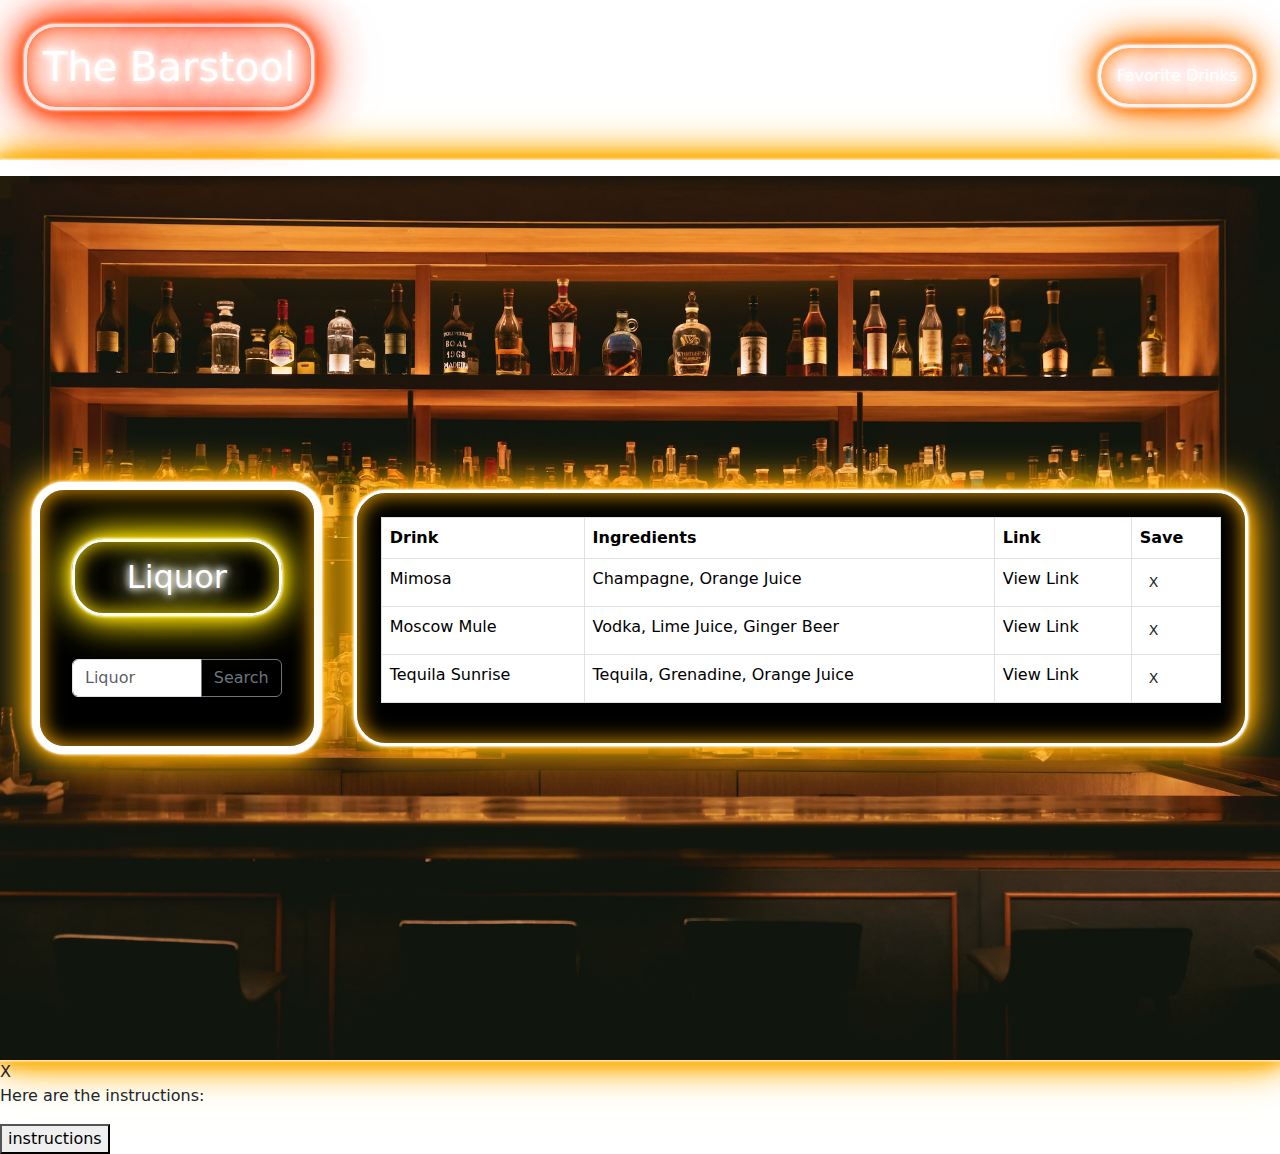
==== index.html @ 0977b594 "returning drinks properly on search, writing to page not yet complete" ====
<!DOCTYPE html>
<html lang="en">
<head>
  <meta charset="UTF-8">
  <meta http-equiv="X-UA-Compatible" content="IE=edge">
  <meta name="viewport" content="width=device-width, initial-scale=1.0">
  <link rel="stylesheet" href="./assets/css/style.css"/>
  <link
  rel="stylesheet"
  href="https://cdn.jsdelivr.net/npm/bootstrap@5.1.3/dist/css/bootstrap.min.css"/>
  <link
  rel="stylesheet" 
  href="https://fonts.google.com/specimen/Indie+Flower?category=Handwriting&subset=latin&noto.script=Latn" />

  <title>The Barstool</title>
</head>
<body>

  <header>
    <section class="header-text">
      <h1 class="neonText">The Barstool</h1>
      <nav>
        <p class="neonText">Favorite Drinks</p>
      </nav>
    </section>
    <div class="fake-border"></div>
  </header>


  <main>
    <aside>
      <section class="search-engine">
      <h2 class="neonText">Liquor</h2>
      <div class="input-group">
        <input id="drink-input"type="text" class="form-control" placeholder="Liquor">
        <button class="btn btn-outline-secondary" type="button" id="button-addon2">Search</button>
      </div>
      </section>
      <!-- <div class="form-check">
        <input class="form-check-input" type="radio" name="flexRadioDefault" id="flexRadioDefault1">
        <label class="form-check-label" for="flexRadioDefault1">
          Tequila
        </label>
      </div>
      <div class="form-check">
        <input class="form-check-input" type="radio" name="flexRadioDefault" id="flexRadioDefault2" checked>
        <label class="form-check-label" for="flexRadioDefault2">
          Vodka
        </label>
      </div>
      <div class="form-check">
        <input class="form-check-input" type="radio" name="flexRadioDefault" id="flexRadioDefault2" checked>
        <label class="form-check-label" for="flexRadioDefault2">
          Whiskey
        </label>
      </div>
      <div class="form-check">
        <input class="form-check-input" type="radio" name="flexRadioDefault" id="flexRadioDefault2" checked>
        <label class="form-check-label" for="flexRadioDefault2">
          Gin
        </label>
      </div> -->
    </aside>

    <section class="drink-table">
      <div class="col">
        <table class="table table-bordered text-white bg-black">
          <thead>
            <tr>
              <th>Drink</th>
              <th>Ingredients</th>
              <th>Link</th>
              <th>Save</th>
            </tr>
          </thead>
          <tbody>
            <tr>
              <td>Mimosa</td>
              <td>Champagne, Orange Juice</td>
              <td>View Link</td>
              <td><button class="btn btn-sm">X</button></td>
            </tr>
            <tr>
              <td>Moscow Mule</td>
              <td>Vodka, Lime Juice, Ginger Beer</td>
              <td>View Link</td>
              <td><button class="btn btn-sm">X</button></td>
            </tr>
            <tr>
              <td>Tequila Sunrise</td>
              <td>Tequila, Grenadine, Orange Juice</td>
              <td>View Link</td>
              <td><button class="btn btn-sm">X</button></td>
            </tr>
          </tbody>
        </table>
      </div>
    </section>

  </main>
  
    <div id="my-modal">
      <span id="close-me">X</span>
      <p>Here are the instructions:</p>
    </div>
  
  
    <div>
      <div>
        <button id="open-modal">instructions</button>
      </div>
    </div>
  
  
  <script src="https://code.jquery.com/jquery-3.5.1.min.js" integrity="sha256-9/aliU8dGd2tb6OSsuzixeV4y/faTqgFtohetphbbj0=" crossorigin="anonymous"></script>
  <script src="./assets/js/script.js"></script>
</body>
</html>
---- assets/css/style.css ----
/* body {
    height: 100vh;
    background-image: url(./edgar-chaparro-Lwx-q6OdGAc-unsplash\ \(1\).jpg);
    background-size: cover;
} */

header {
    height: 10rem;
    background-image: url(./pictures/anastase-maragos-lZzlMYL7Q0Y-unsplash.jpg);
    background-size: cover;
}

.header-text {
    display: flex;
    justify-content: space-between;
    align-items: baseline;
    padding: 1.5rem;
}


main {
    display: flex;
    align-items: center;
    height: 100vh;
    background-image: url(./pictures/edgar-chaparro-Lwx-q6OdGAc-unsplash\ \(1\).jpg);
    background-size: cover;
    background-position: center;
    border-top: 1rem solid #fff;
    box-shadow: 0 0 .2rem #fff,
              0 0 .2rem #fff,
              0 0 2rem #ffae00,
              0 0 0.8rem #ffae00,
              0 0 2.8rem #ffae00,
             0 0 1.3rem #ffae00; 
}

aside {
    display: flex;
    flex-direction: column;
    padding: 2rem;
    margin: 2rem;
    text-align: center;
    background-color: black;
    border-radius: 2rem;
    border: 0.5rem solid #fff;
    box-shadow: 0 0 .2rem #fff,
              0 0 .2rem #fff,
              0 0 2rem #ffae00,
              0 0 0.8rem #ffae00,
              0 0 2.8rem #ffae00,
              inset 0 0 1.3rem #ffae00; 
}

.search-engine {
    display: flex;
    flex-direction: column;
    height: 12rem;
    justify-content: space-around;
}

.drink-table {
    display: flex;
    flex-direction: column;
    width: 100%;
    padding: 1.5rem;
    margin-right: 2rem;
    background-color: black;
    color: white;
    border-radius: 2rem;
    border: 0.2rem solid #fff;
    box-shadow: 0 0 .2rem #fff,
              0 0 .2rem #fff,
              0 0 2rem #ffae00,
              0 0 0.8rem #ffae00,
              0 0 2.8rem #ffae00,
              inset 0 0 1.3rem #ffae00; 
}

/* table, th, td, tr {
    border: 5px solid white;
    
} */


.neonText {
    color: #fff;
    text-shadow:
      0 0 7px #fff,
      0 0 10px #fff,
      0 0 21px #fff,
      0 0 42px #ff4800,
      0 0 82px #ff4800,
      0 0 92px #ff4800,
      0 0 102px #ff4800,
      0 0 151px #ff4800;
  }

  h1.neonText {
    color: #fff;
    text-shadow:
      0 0 7px #fff,
      0 0 10px #fff,
      0 0 21px #fff,
      0 0 42px #ff4800,
      0 0 82px #ff4800,
      0 0 92px #ff4800,
      0 0 102px #ff4800,
      0 0 151px #ff4800;
    animation: pulsate-red 2.5s infinite alternate;  
    border: 0.2rem solid #fff;
    border-radius: 2rem;
    padding: 1rem;
    box-shadow: 0 0 .2rem #fff,
              0 0 .2rem #fff,
              0 0 2rem #ff4800,
              0 0 0.8rem #ff4800,
              0 0 2.8rem #ff4800,
              inset 0 0 1.3rem #ff4800; 
  }

  h2.neonText {
    color: #fff;
    text-shadow:
      0 0 7px #fff,
      0 0 10px #fff,
      0 0 21px #fff,
      0 0 42px #ffe100,
      0 0 82px #ffe100,
      0 0 92px #ffe100,
      0 0 102px #ffe100,
      0 0 151px #ffe100;
    animation: pulsate-yellow 2.5s infinite alternate;  
    border: 0.2rem solid #fff;
    border-radius: 2rem;
    padding: 1rem;
    box-shadow: 0 0 .2rem #fff,
              0 0 .2rem #fff,
              0 0 2rem #ffe100,
              0 0 0.8rem #ffe100,
              0 0 2.8rem #ffe100,
              inset 0 0 1.3rem #ffe100; 
  }

  p.neonText {
    color: #fff;
    text-shadow:
      0 0 7px #fff,
      0 0 10px #fff,
      0 0 21px #fff,
      0 0 42px #ff7b00,
      0 0 82px #ff7b00,
      0 0 92px #ff7b00,
      0 0 102px #ff7b00,
      0 0 151px #ff7b00;
    animation: pulsate-orange 2.5s infinite alternate;  
    border: 0.2rem solid #fff;
    border-radius: 2rem;
    padding: 1rem;
    box-shadow: 0 0 .2rem #fff,
              0 0 .2rem #fff,
              0 0 2rem #ff7b00,
              0 0 0.8rem #ff7b00,
              0 0 2.8rem #ff7b00,
              inset 0 0 1.3rem #ff7b00; 
  }
  
  @keyframes pulsate-red {
      
    100% {
  
        text-shadow:
        0 0 4px #ff4800,
        0 0 11px #ff4800,
        0 0 19px #ff4800,
        0 0 40px #ff4800
        0 0 80px #ff4800,
        0 0 90px #ff4800,
        0 0 100px #ff4800,
        0 0 150px #ff4800;
    
    }
    
     0% {
  
      text-shadow:
      0 0 2px #fff,
      0 0 4px #fff,
      0 0 6px #fff,
      0 0 10px #ff4800,
      0 0 45px #ff4800,
      0 0 55px #ff4800,
      0 0 70px #ff4800,
      0 0 80px #ff4800;

  }
}

@keyframes pulsate-yellow {
      
    100% {
  
        text-shadow:
        0 0 4px #ffe100,
        0 0 11px #ffe100,
        0 0 19px #ffe100,
        0 0 40px #ffe100,
        0 0 80px #ffe100,
        0 0 90px #ffe100,
        0 0 100px #ffe100,
        0 0 150px #ffe100;
    
    }
    
     0% {
  
      text-shadow:
      0 0 2px #fff,
      0 0 4px #fff,
      0 0 6px #fff,
      0 0 10px  #ffe100,
      0 0 45px #ffe100,
      0 0 55px #ffe100,
      0 0 70px #ffe100,
      0 0 80px #ffe100;

  }
}

@keyframes pulsate-orange {
      
    100% {
  
        text-shadow:
        0 0 4px #ff7b00,
        0 0 11px #ff7b00,
        0 0 19px #ff7b00,
        0 0 40px #ff7b00
        0 0 80px #ff7b00,
        0 0 90px #ff7b00,
        0 0 100px #ff7b00,
        0 0 150px #ff7b00;
    
    }
    
     0% {
  
      text-shadow:
      0 0 2px #fff,
      0 0 4px #fff,
      0 0 6px #fff,
      0 0 10px #ff7b00,
      0 0 45px #ff7b00,
      0 0 55px #ff7b00,
      0 0 70px #ff7b00,
      0 0 80px #ff7b00;

  }
}
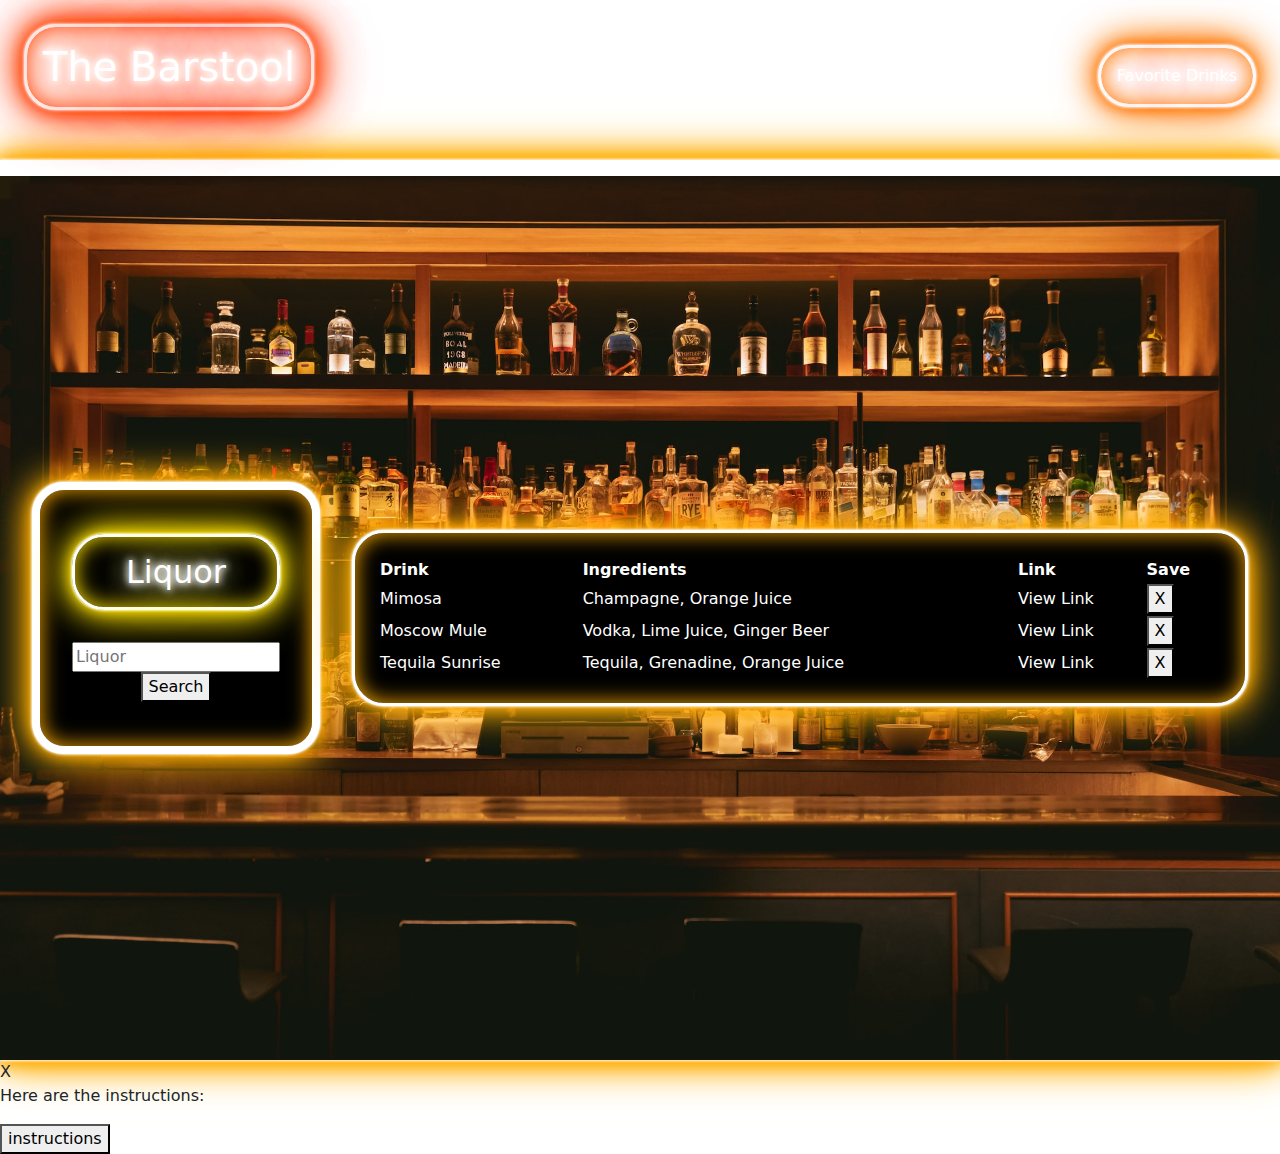
==== commit e2938888: "Merge branch 'main' into initial-layout" ====
--- a/index.html
+++ b/index.html
@@ -31,9 +31,11 @@
     <aside>
       <section class="search-engine">
       <h2 class="neonText">Liquor</h2>
-      <div class="input-group">
-        <input id="drink-input"type="text" class="form-control" placeholder="Liquor">
-        <button class="btn btn-outline-secondary" type="button" id="button-addon2">Search</button>
+
+      <div class="liquor-input">
+        <input type="text" id="drink-input search-input" placeholder="Liquor">
+        <button>Search</button>
+
       </div>
       </section>
       <!-- <div class="form-check">
@@ -63,8 +65,7 @@
     </aside>
 
     <section class="drink-table">
-      <div class="col">
-        <table class="table table-bordered text-white bg-black">
+          <table>
           <thead>
             <tr>
               <th>Drink</th>
@@ -78,23 +79,23 @@
               <td>Mimosa</td>
               <td>Champagne, Orange Juice</td>
               <td>View Link</td>
-              <td><button class="btn btn-sm">X</button></td>
+              <td><button>X</button></td>
             </tr>
             <tr>
               <td>Moscow Mule</td>
               <td>Vodka, Lime Juice, Ginger Beer</td>
               <td>View Link</td>
-              <td><button class="btn btn-sm">X</button></td>
+              <td><button>X</button></td>
+
             </tr>
             <tr>
               <td>Tequila Sunrise</td>
               <td>Tequila, Grenadine, Orange Juice</td>
               <td>View Link</td>
-              <td><button class="btn btn-sm">X</button></td>
+              <td><button>X</button></td>
             </tr>
           </tbody>
         </table>
-      </div>
     </section>
 
   </main>
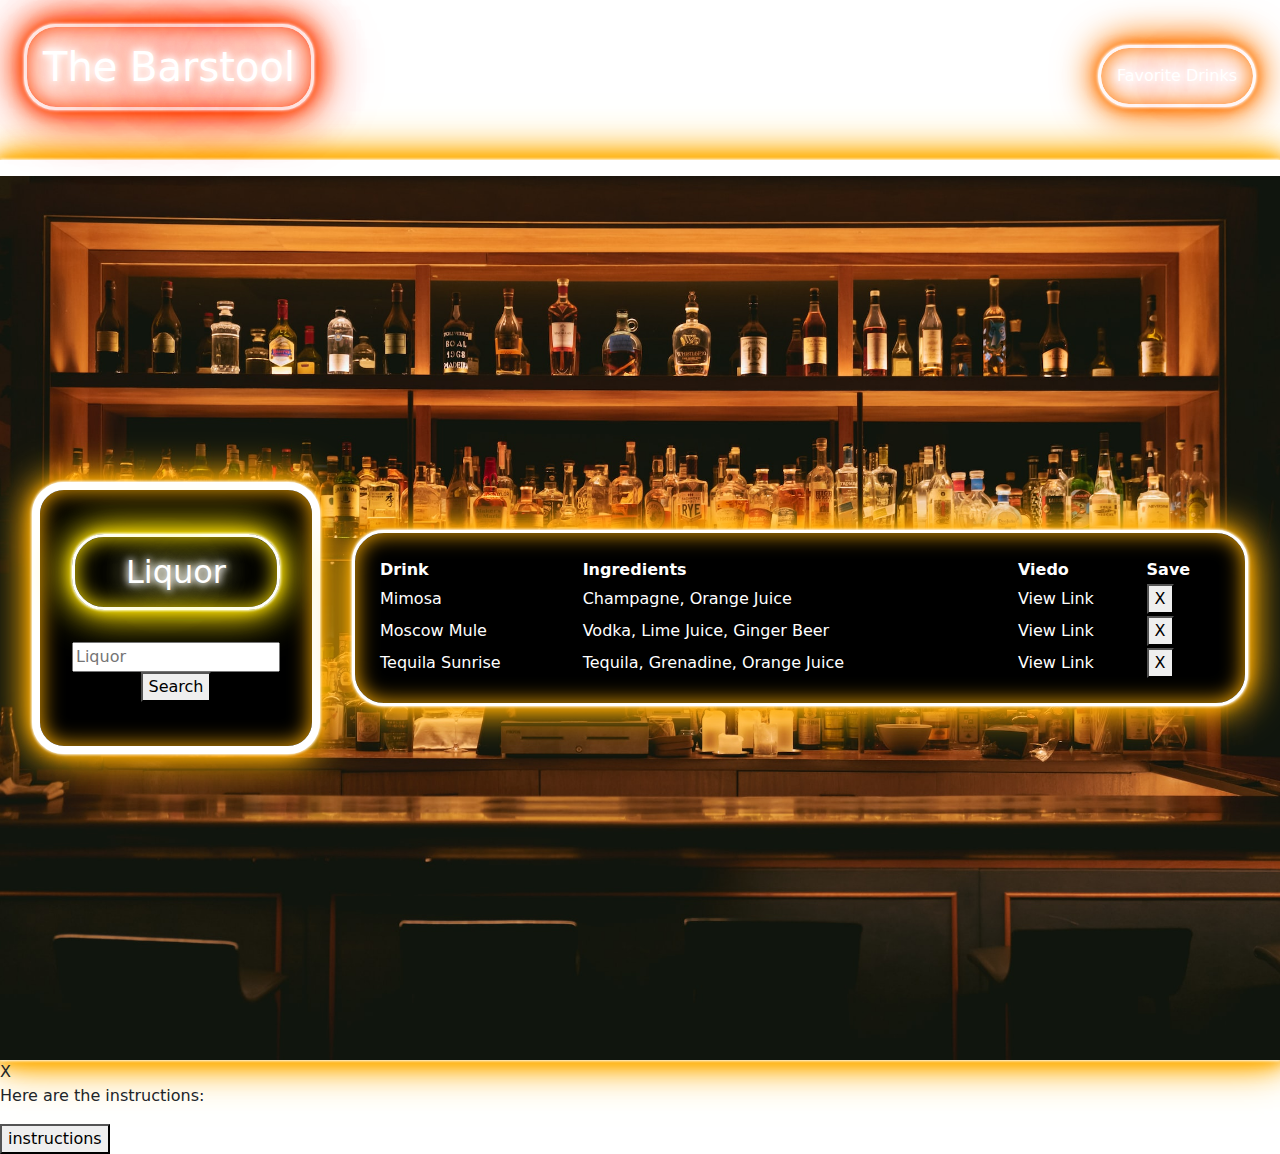
==== commit de11b367: "Got the ingredients selector for the table working." ====
--- a/index.html
+++ b/index.html
@@ -33,8 +33,8 @@
       <h2 class="neonText">Liquor</h2>
 
       <div class="liquor-input">
-        <input type="text" id="drink-input search-input" placeholder="Liquor">
-        <button>Search</button>
+        <input type="text" id="drink-input" placeholder="Liquor">
+        <button id="search-button-yeah">Search</button>
 
       </div>
       </section>
@@ -64,17 +64,17 @@
       </div> -->
     </aside>
 
-    <section class="drink-table">
+    <section id='drinkTable' class="drink-table">
           <table>
           <thead>
             <tr>
               <th>Drink</th>
               <th>Ingredients</th>
-              <th>Link</th>
+              <th>Viedo</th>
               <th>Save</th>
             </tr>
           </thead>
-          <tbody>
+          <tbody id="drink-results-go-here">
             <tr>
               <td>Mimosa</td>
               <td>Champagne, Orange Juice</td>
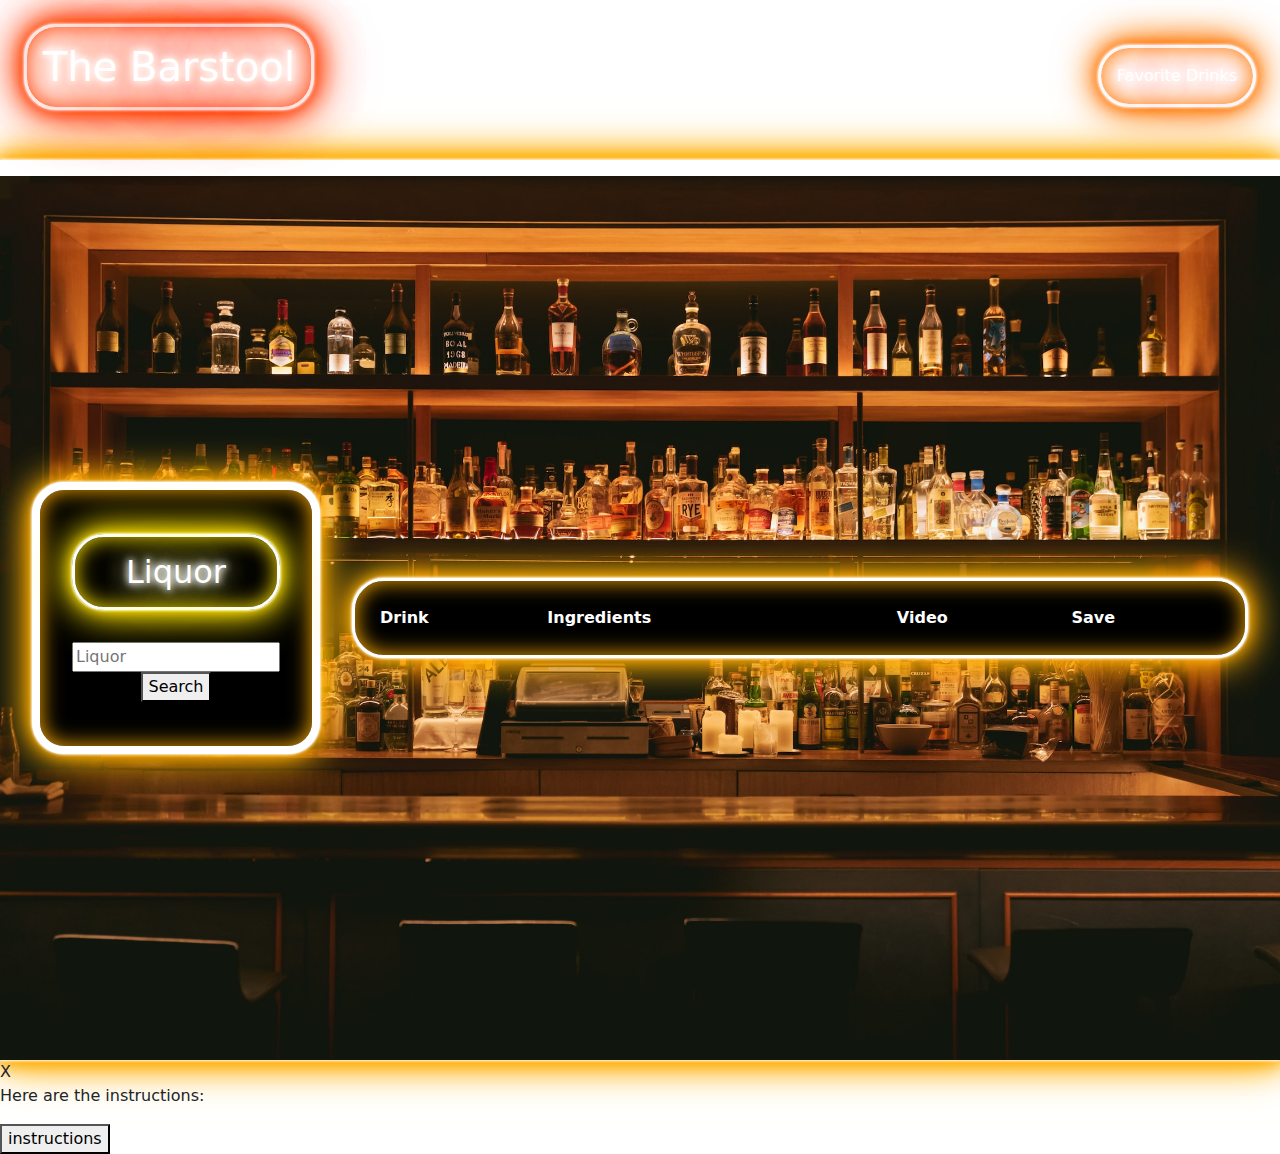
==== commit 63f511e9: "Merge pull request #15 from strongjaw15/videolinks" ====
--- a/index.html
+++ b/index.html
@@ -70,30 +70,12 @@
             <tr>
               <th>Drink</th>
               <th>Ingredients</th>
-              <th>Viedo</th>
+              <th>Video</th>
               <th>Save</th>
             </tr>
           </thead>
           <tbody id="drink-results-go-here">
-            <tr>
-              <td>Mimosa</td>
-              <td>Champagne, Orange Juice</td>
-              <td>View Link</td>
-              <td><button>X</button></td>
-            </tr>
-            <tr>
-              <td>Moscow Mule</td>
-              <td>Vodka, Lime Juice, Ginger Beer</td>
-              <td>View Link</td>
-              <td><button>X</button></td>
-
-            </tr>
-            <tr>
-              <td>Tequila Sunrise</td>
-              <td>Tequila, Grenadine, Orange Juice</td>
-              <td>View Link</td>
-              <td><button>X</button></td>
-            </tr>
+            <!--table contents from api query end up populating here-->
           </tbody>
         </table>
     </section>
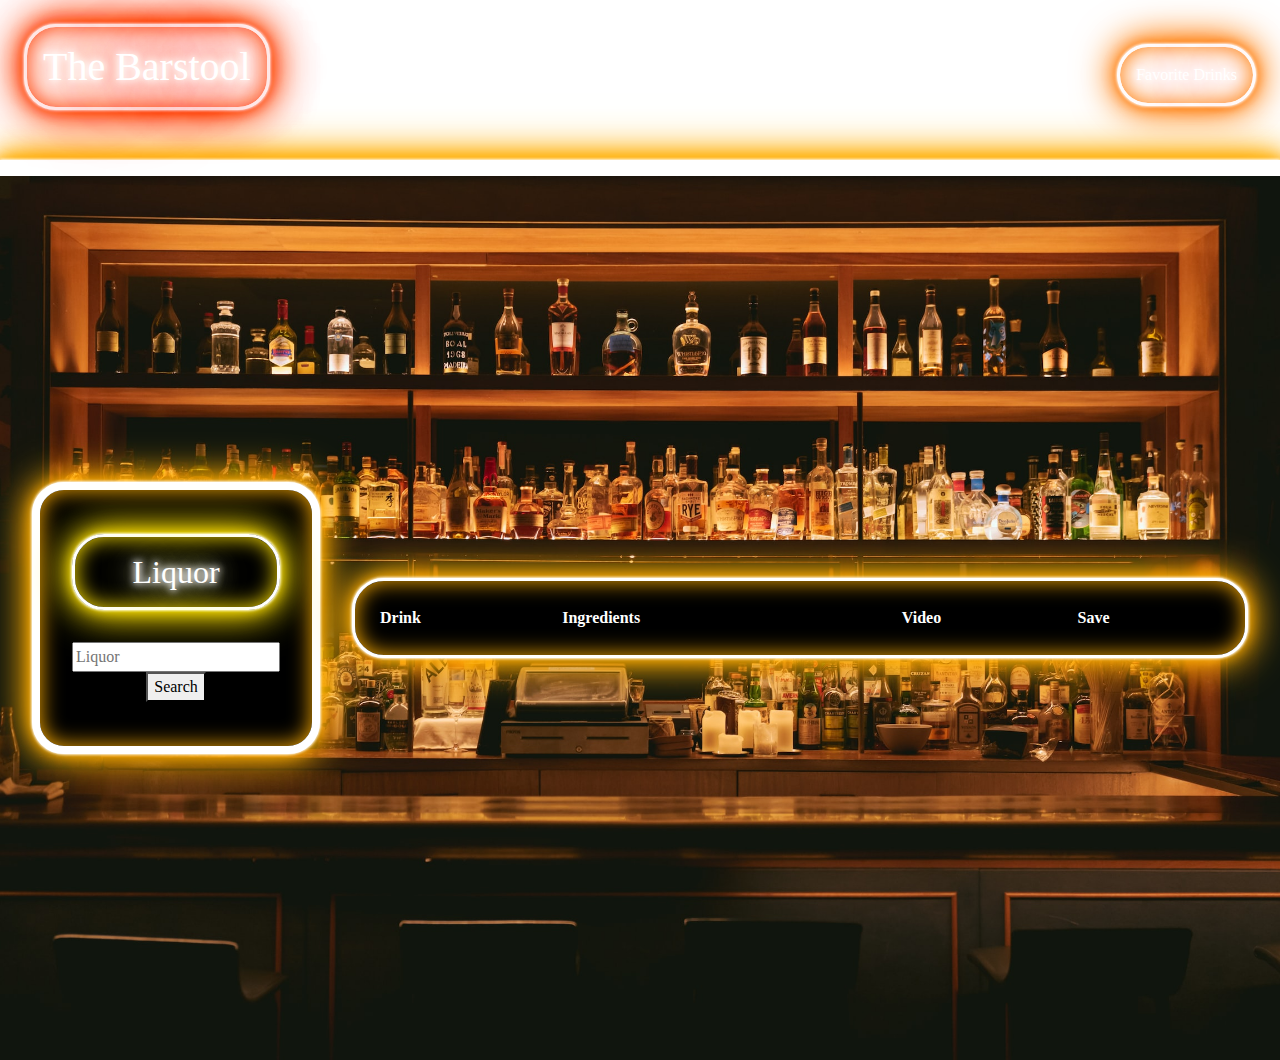
==== commit 9e6788f0: "Merge branch 'main' into new-branch" ====
--- a/index.html
+++ b/index.html
@@ -20,48 +20,22 @@
     <section class="header-text">
       <h1 class="neonText">The Barstool</h1>
       <nav>
-        <p class="neonText">Favorite Drinks</p>
+        <a href="./assets/html/favDrinks.html"><p class="neonText">Favorite Drinks</p></a>
       </nav>
     </section>
-    <div class="fake-border"></div>
   </header>
 
 
   <main>
     <aside>
       <section class="search-engine">
-      <h2 class="neonText">Liquor</h2>
+        <h2 class="neonText">Liquor</h2>
 
-      <div class="liquor-input">
-        <input type="text" id="drink-input" placeholder="Liquor">
-        <button id="search-button-yeah">Search</button>
-
-      </div>
+        <div class="liquor-input">
+          <input type="text" id="drink-input" placeholder="Liquor">
+          <button id="search-button-yeah">Search</button>
+        </div>
       </section>
-      <!-- <div class="form-check">
-        <input class="form-check-input" type="radio" name="flexRadioDefault" id="flexRadioDefault1">
-        <label class="form-check-label" for="flexRadioDefault1">
-          Tequila
-        </label>
-      </div>
-      <div class="form-check">
-        <input class="form-check-input" type="radio" name="flexRadioDefault" id="flexRadioDefault2" checked>
-        <label class="form-check-label" for="flexRadioDefault2">
-          Vodka
-        </label>
-      </div>
-      <div class="form-check">
-        <input class="form-check-input" type="radio" name="flexRadioDefault" id="flexRadioDefault2" checked>
-        <label class="form-check-label" for="flexRadioDefault2">
-          Whiskey
-        </label>
-      </div>
-      <div class="form-check">
-        <input class="form-check-input" type="radio" name="flexRadioDefault" id="flexRadioDefault2" checked>
-        <label class="form-check-label" for="flexRadioDefault2">
-          Gin
-        </label>
-      </div> -->
     </aside>
 
     <section id='drinkTable' class="drink-table">
@@ -82,7 +56,7 @@
 
   </main>
   
-    <div id="my-modal">
+    <!-- <div id="my-modal">
       <span id="close-me">X</span>
       <p>Here are the instructions:</p>
     </div>
@@ -92,7 +66,7 @@
       <div>
         <button id="open-modal">instructions</button>
       </div>
-    </div>
+    </div> -->
   
   
   <script src="https://code.jquery.com/jquery-3.5.1.min.js" integrity="sha256-9/aliU8dGd2tb6OSsuzixeV4y/faTqgFtohetphbbj0=" crossorigin="anonymous"></script>
--- a/assets/css/style.css
+++ b/assets/css/style.css
@@ -1,8 +1,6 @@
-/* body {
-    height: 100vh;
-    background-image: url(./edgar-chaparro-Lwx-q6OdGAc-unsplash\ \(1\).jpg);
-    background-size: cover;
-} */
+* {
+  font-family: 'Indie Flower', cursive;
+}
 
 header {
     height: 10rem;
@@ -76,26 +74,8 @@
               inset 0 0 1.3rem #ffae00; 
 }
 
-/* table, th, td, tr {
-    border: 5px solid white;
-    
-} */
-
-
-.neonText {
-    color: #fff;
-    text-shadow:
-      0 0 7px #fff,
-      0 0 10px #fff,
-      0 0 21px #fff,
-      0 0 42px #ff4800,
-      0 0 82px #ff4800,
-      0 0 92px #ff4800,
-      0 0 102px #ff4800,
-      0 0 151px #ff4800;
-  }
-
   h1.neonText {
+    cursor: pointer;
     color: #fff;
     text-shadow:
       0 0 7px #fff,
@@ -119,6 +99,7 @@
   }
 
   h2.neonText {
+    cursor: default;
     color: #fff;
     text-shadow:
       0 0 7px #fff,
@@ -142,6 +123,7 @@
   }
 
   p.neonText {
+    cursor: pointer;
     color: #fff;
     text-shadow:
       0 0 7px #fff,
@@ -164,6 +146,7 @@
               inset 0 0 1.3rem #ff7b00; 
   }
   
+  /* add's flicker effect to text */
   @keyframes pulsate-red {
       
     100% {
@@ -255,4 +238,16 @@
       0 0 80px #ff7b00;
 
   }
+}
+
+a:link {
+  text-decoration: none;
+}
+
+/* changes at this media size */
+@media screen and (max-width: 928px) {
+  main {
+    flex-direction: column;
+    padding-left: 2rem;
+  }
 }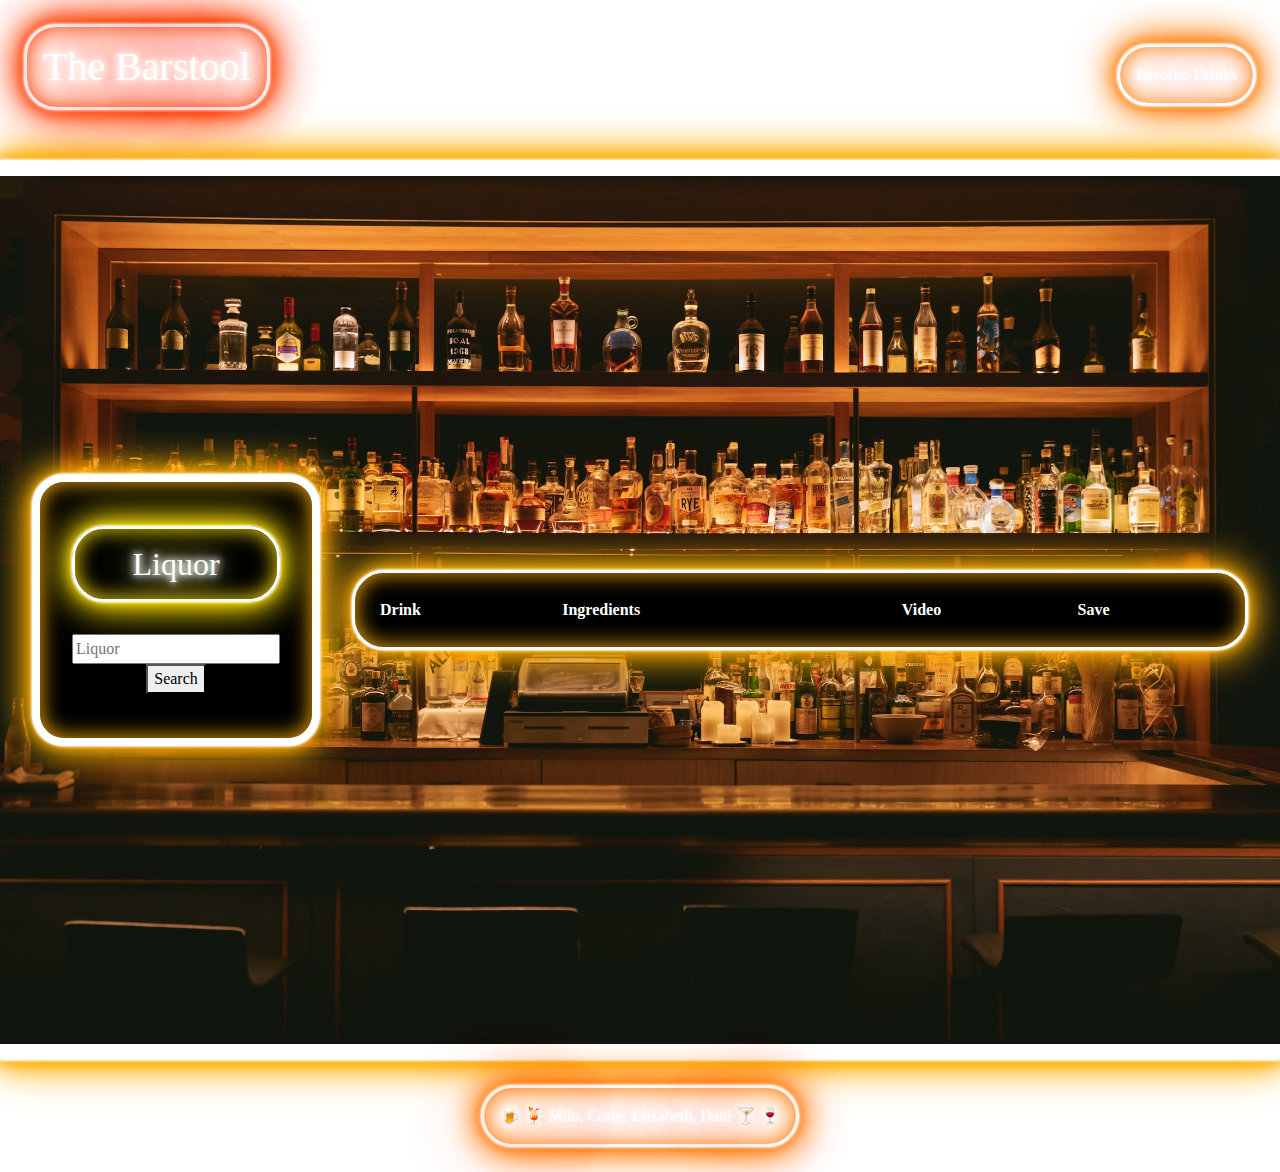
==== commit 50b6cdf1: "added footer" ====
--- a/index.html
+++ b/index.html
@@ -68,6 +68,9 @@
       </div>
     </div> -->
   
+    <footer> 
+      <p class="footer-text neonText">&#127866 &#127865 Milo, Corin, Elizabeth, Dani &#127864 &#127863</p>
+    </footer>
   
   <script src="https://code.jquery.com/jquery-3.5.1.min.js" integrity="sha256-9/aliU8dGd2tb6OSsuzixeV4y/faTqgFtohetphbbj0=" crossorigin="anonymous"></script>
   <script src="./assets/js/script.js"></script>
--- a/assets/css/style.css
+++ b/assets/css/style.css
@@ -23,13 +23,14 @@
     background-image: url(./pictures/edgar-chaparro-Lwx-q6OdGAc-unsplash\ \(1\).jpg);
     background-size: cover;
     background-position: center;
+    border-bottom: 1rem solid #fff;
     border-top: 1rem solid #fff;
     box-shadow: 0 0 .2rem #fff,
               0 0 .2rem #fff,
               0 0 2rem #ffae00,
               0 0 0.8rem #ffae00,
               0 0 2.8rem #ffae00,
-             0 0 1.3rem #ffae00; 
+              0 0 1.3rem #ffae00; 
 }
 
 aside {
@@ -56,25 +57,7 @@
     justify-content: space-around;
 }
 
-.drink-table {
-    display: flex;
-    flex-direction: column;
-    width: 100%;
-    padding: 1.5rem;
-    margin-right: 2rem;
-    background-color: black;
-    color: white;
-    border-radius: 2rem;
-    border: 0.2rem solid #fff;
-    box-shadow: 0 0 .2rem #fff,
-              0 0 .2rem #fff,
-              0 0 2rem #ffae00,
-              0 0 0.8rem #ffae00,
-              0 0 2.8rem #ffae00,
-              inset 0 0 1.3rem #ffae00; 
-}
-
-  h1.neonText {
+h1.neonText {
     cursor: pointer;
     color: #fff;
     text-shadow:
@@ -146,8 +129,39 @@
               inset 0 0 1.3rem #ff7b00; 
   }
   
-  /* add's flicker effect to text */
-  @keyframes pulsate-red {
+.drink-table {
+    display: flex;
+    flex-direction: column;
+    width: 100%;
+    padding: 1.5rem;
+    margin-right: 2rem;
+    background-color: black;
+    color: white;
+    border-radius: 2rem;
+    border: 0.2rem solid #fff;
+    box-shadow: 0 0 .2rem #fff,
+              0 0 .2rem #fff,
+              0 0 2rem #ffae00,
+              0 0 0.8rem #ffae00,
+              0 0 2.8rem #ffae00,
+              inset 0 0 1.3rem #ffae00; 
+}  
+
+footer {
+  display: flex;
+  justify-content: center;
+  align-items: center;
+  background-image: url(./pictures/anastase-maragos-lZzlMYL7Q0Y-unsplash.jpg);
+  background-size: cover;
+  height: 7rem;
+}
+
+.footer-text {
+  margin: 0;
+}
+
+/* add's flicker effect to text */
+@keyframes pulsate-red {
       
     100% {
   
@@ -176,7 +190,7 @@
       0 0 80px #ff4800;
 
   }
-}
+}  
 
 @keyframes pulsate-yellow {
       
@@ -248,6 +262,10 @@
 @media screen and (max-width: 928px) {
   main {
     flex-direction: column;
-    padding-left: 2rem;
-  }
-}+    padding: 2rem;
+  }
+
+  .drink-table {
+    margin-left: 2rem;
+  }
+}  